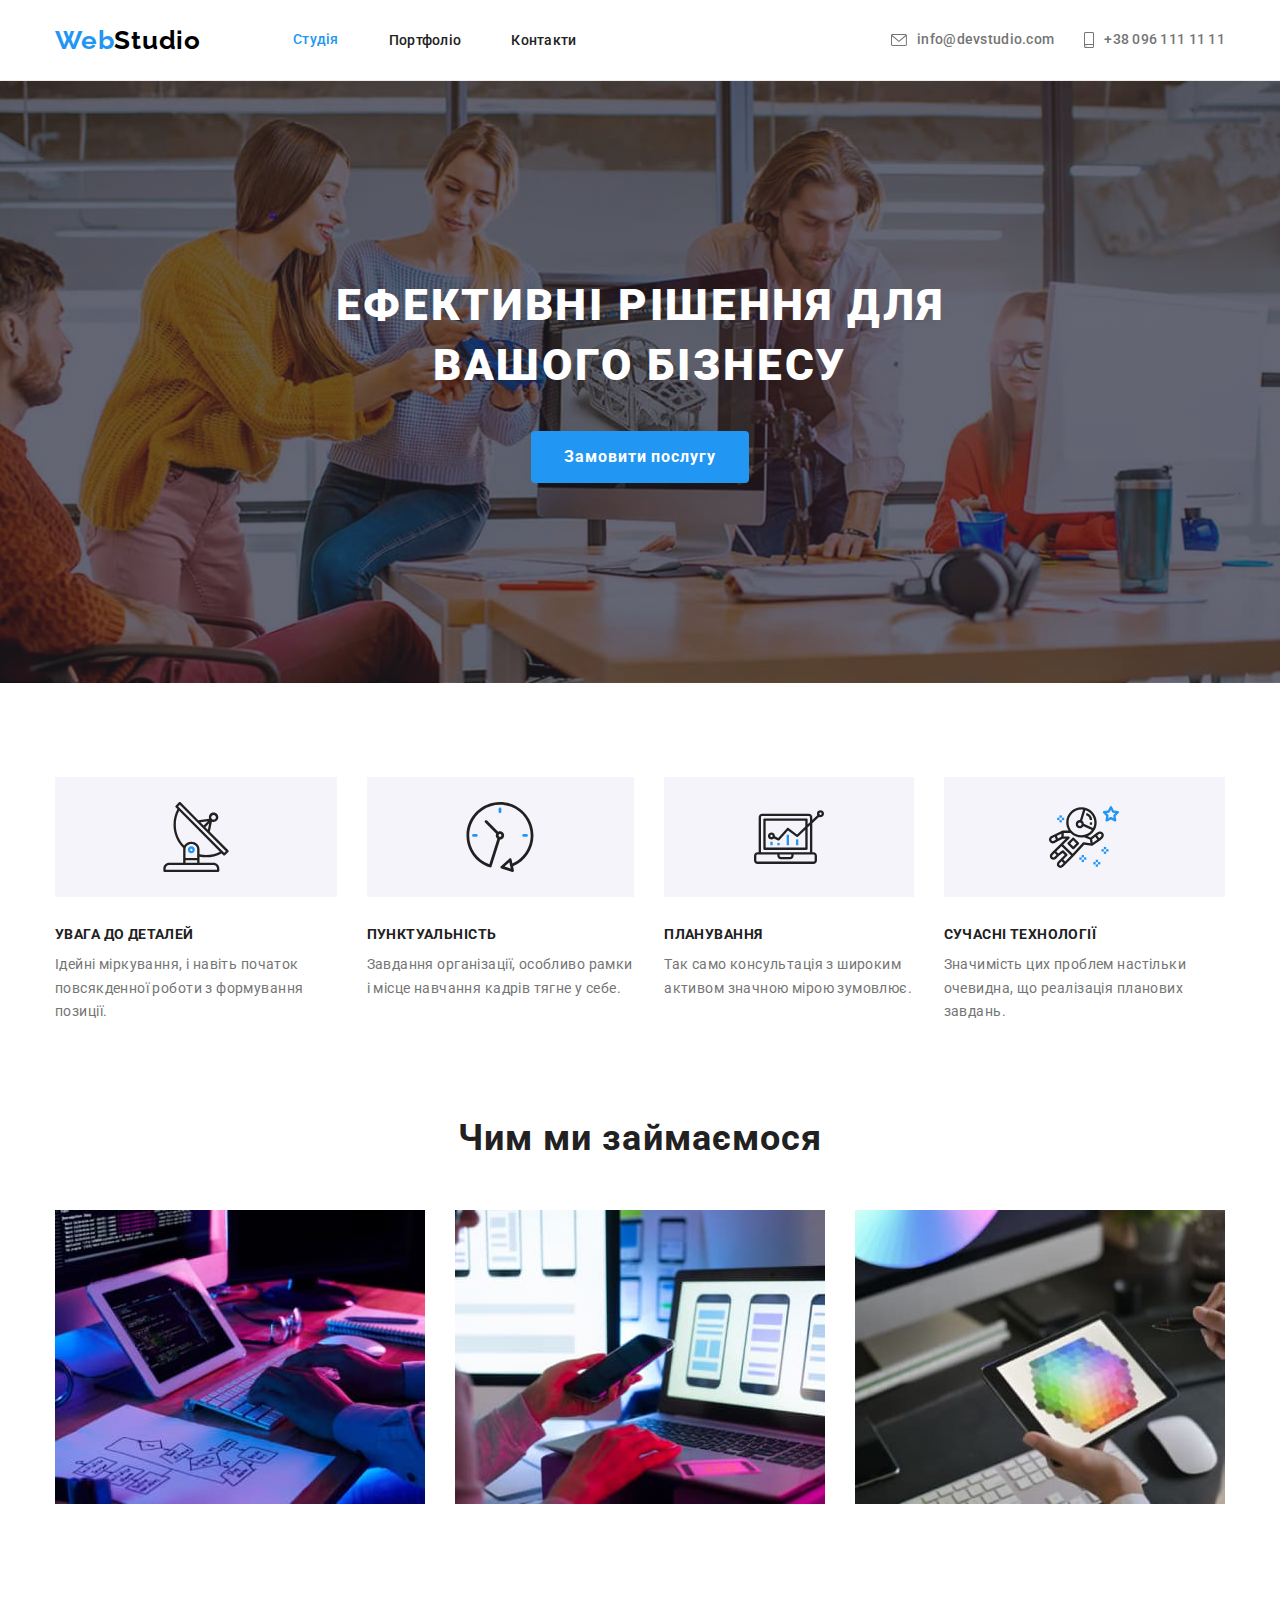
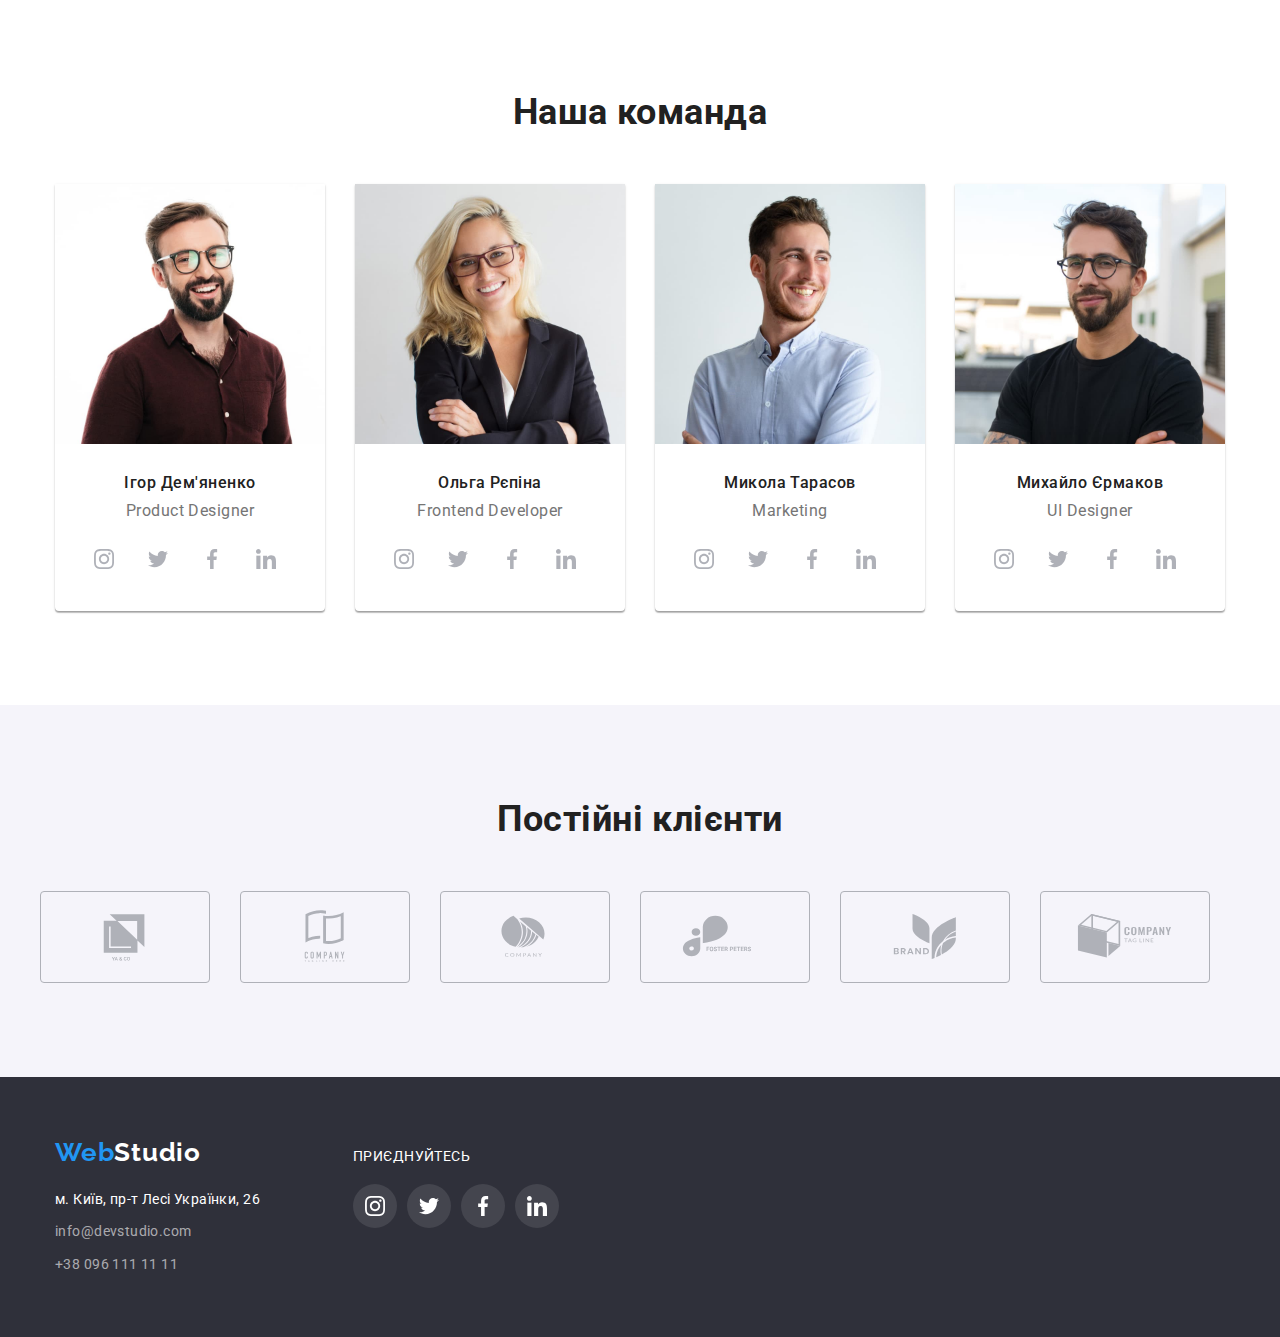
==== index.html @ d12665d5 "скопировал файлы ДЗ 4" ====
<!DOCTYPE html>
<html lang="uk">
  <head>
    <meta charset="UTF-8" />
    <meta http-equiv="X-UA-Compatible" content="IE=edge" />
    <meta name="viewport" content="width=device-width, initial-scale=1.0" />
    <title>Document</title>
    <link rel="preconnect" href="https://fonts.googleapis.com" />
    <link rel="preconnect" href="https://fonts.gstatic.com" crossorigin />
    <link
      href="https://fonts.googleapis.com/css2?family=Raleway:wght@700&family=Roboto:wght@400;500;700;900&display=swap"
      rel="stylesheet"
    />
    <link
      rel="stylesheet"
      href="https://cdnjs.cloudflare.com/ajax/libs/modern-normalize/1.0.0/modern-normalize.min.css"
    />
    <link rel="stylesheet" href="./css/common.css" />
    <link rel="stylesheet" href="./css/main.css" />
  </head>
  <body>
    <header class="header">
      <div class="container header-container">
        <nav class="nav-header">
          <a href="index.html" class="logo logo-header"
            ><span class="accentlogo">Web</span>Studio</a
          >
          <ul class="site-nav">
            <li class="site-nav-item"><a href="index.html" class="link current">Студія</a></li>
            <li class="site-nav-item"><a href="portfolio.html" class="link">Портфоліо</a></li>
            <li class="site-nav-item"><a href="" class="link">Контакти</a></li>
          </ul>
        </nav>

        <ul class="contacts">
          <li class="contacts-item">
            <a href="mailto:info@devstudio.com" class="contacts-link">
              <svg class="icon-header-mail" width="16" height="12">
                <use href="./images/icons.svg#icon-mail"></use>
              </svg>
              info@devstudio.com</a
            >
          </li>
          <li class="contacts-item">
            <a href="tel:+390961111111" class="contacts-link">
              <svg class="icon-header-smartphone" width="10" height="16">
                <use href="./images/icons.svg#icon-smartphone"></use>
              </svg>
              +38 096 111 11 11</a
            >
          </li>
        </ul>
      </div>
    </header>
    <main>
      <section class="hero bgc-image">
        <div class="container">
          <h1 class="hero-title">
            Ефективні рішення для <br />
            вашого бізнесу
          </h1>
          <button type="button" class="btn-primary">Замовити послугу</button>
        </div>
      </section>
      <section class="section">
        <div class="container">
          <h2 class="visually-hidden">Особливості</h2>
          <ul class="peculiarities">
            <li class="peculiarities-item">
              <div class="peculiarities-icon">
                <svg class="" width="70" height="70">
                  <use href="./images/icons.svg#icon-antenna"></use>
                </svg>
              </div>
              <h3 class="peculiarities-sub-title">УВАГА ДО ДЕТАЛЕЙ</h3>
              <p class="peculiarities-text">
                Ідейні міркування, і навіть початок повсякденної роботи з формування позиції.
              </p>
            </li>
            <li class="peculiarities-item">
              <div class="peculiarities-icon">
                <svg class="" width="70" height="70">
                  <use href="./images/icons.svg#icon-clock"></use>
                </svg>
              </div>
              <h3 class="peculiarities-sub-title">ПУНКТУАЛЬНІСТЬ</h3>
              <p class="peculiarities-text">
                Завдання організації, особливо рамки і місце навчання кадрів тягне у себе.
              </p>
            </li>
            <li class="peculiarities-item">
              <div class="peculiarities-icon">
                <svg class="" width="70" height="70">
                  <use href="./images/icons.svg#icon-diagram"></use>
                </svg>
              </div>
              <h3 class="peculiarities-sub-title">ПЛАНУВАННЯ</h3>
              <p class="peculiarities-text">
                Так само консультація з широким активом значною мірою зумовлює.
              </p>
            </li>
            <li class="peculiarities-item">
              <div class="peculiarities-icon">
                <svg class="" width="70" height="70">
                  <use href="./images/icons.svg#icon-astronaut"></use>
                </svg>
              </div>
              <h3 class="peculiarities-sub-title">СУЧАСНІ ТЕХНОЛОГІЇ</h3>
              <p class="peculiarities-text">
                Значимість цих проблем настільки очевидна, що реалізація планових завдань.
              </p>
            </li>
          </ul>
        </div>
      </section>
      <section class="section">
        <div class="container our-work-container">
          <h2 class="our-work-title">Чим ми займаємося</h2>
          <ul class="our-work-list">
            <li class="our-work-item">
              <img src="./images/one.jpg" alt="робота на калвіатурі з планшетом" width="370" />
            </li>
            <li class="our-work-item">
              <img src="./images/two.jpg" alt="ноутбук та мобільний телефон у руці" width="370" />
            </li>
            <li class="our-work-item">
              <img src="./images/three.jpg" alt="планшет з кольоровою палітрою" width="370" />
            </li>
          </ul>
        </div>
      </section>
      <section class="section">
        <div class="container">
          <h2 class="our-team-title">Наша команда</h2>
          <ul class="our-team-list">
            <li class="our-team-item">
              <img src="./images/ihor.jpg" class="our-team-img" alt="ігор" width="270" />
              <div class="our-team-title-text">
                <h3 class="our-team-sub-title">Ігор Дем'яненко</h3>
                <p class="our-team-text">Product Designer</p>
              </div>
              <ul class="our-team-social-links-list">
                <li class="our-team-social-item">
                  <a href="" class="our-team-social-links">
                    <svg class="our-team-social-links-icon" width="20" height="20">
                      <use href="./images/icons.svg#icon-instagram"></use>
                    </svg>
                  </a>
                </li>
                <li class="our-team-social-item">
                  <a href="" class="our-team-social-links">
                    <svg class="our-team-social-links-icon" width="20" height="20">
                      <use href="./images/icons.svg#icon-twitter"></use>
                    </svg>
                  </a>
                </li>
                <li class="our-team-social-item">
                  <a href="" class="our-team-social-links">
                    <svg class="our-team-social-links-icon" width="20" height="20">
                      <use href="./images/icons.svg#icon-facebook"></use>
                    </svg>
                  </a>
                </li>
                <li class="our-team-social-item">
                  <a href="" class="our-team-social-links">
                    <svg class="our-team-social-links-icon" width="20" height="20">
                      <use href="./images/icons.svg#icon-linkedin"></use>
                    </svg>
                  </a>
                </li>
              </ul>
            </li>
            <li class="our-team-item">
              <img src="./images/olga.jpg" class="our-team-img" alt="ольга" width="270" />
              <div class="our-team-title-text">
                <h3 class="our-team-sub-title">Ольга Рєпіна</h3>
                <p class="our-team-text">Frontend Developer</p>
              </div>
              <ul class="our-team-social-links-list">
                <li class="our-team-social-item">
                  <a href="" class="our-team-social-links">
                    <svg class="our-team-social-links-icon" width="20" height="20">
                      <use href="./images/icons.svg#icon-instagram"></use>
                    </svg>
                  </a>
                </li>
                <li class="our-team-social-item">
                  <a href="" class="our-team-social-links">
                    <svg class="our-team-social-links-icon" width="20" height="20">
                      <use href="./images/icons.svg#icon-twitter"></use>
                    </svg>
                  </a>
                </li>
                <li class="our-team-social-item">
                  <a href="" class="our-team-social-links">
                    <svg class="our-team-social-links-icon" width="20" height="20">
                      <use href="./images/icons.svg#icon-facebook"></use>
                    </svg>
                  </a>
                </li>
                <li class="our-team-social-item">
                  <a href="" class="our-team-social-links">
                    <svg class="our-team-social-links-icon" width="20" height="20">
                      <use href="./images/icons.svg#icon-linkedin"></use>
                    </svg>
                  </a>
                </li>
              </ul>
            </li>

            <li class="our-team-item">
              <img src="./images/michael.jpg" class="our-team-img" alt="микола" width="270" />
              <div class="our-team-title-text">
                <h3 class="our-team-sub-title">Микола Тарасов</h3>
                <p class="our-team-text">Marketing</p>
              </div>
              <ul class="our-team-social-links-list">
                <li class="our-team-social-item">
                  <a href="" class="our-team-social-links">
                    <svg class="our-team-social-links-icon" width="20" height="20">
                      <use href="./images/icons.svg#icon-instagram"></use>
                    </svg>
                  </a>
                </li>
                <li class="our-team-social-item">
                  <a href="" class="our-team-social-links">
                    <svg class="our-team-social-links-icon" width="20" height="20">
                      <use href="./images/icons.svg#icon-twitter"></use>
                    </svg>
                  </a>
                </li>
                <li class="our-team-social-item">
                  <a href="" class="our-team-social-links">
                    <svg class="our-team-social-links-icon" width="20" height="20">
                      <use href="./images/icons.svg#icon-facebook"></use>
                    </svg>
                  </a>
                </li>
                <li class="our-team-social-item">
                  <a href="" class="our-team-social-links">
                    <svg class="our-team-social-links-icon" width="20" height="20">
                      <use href="./images/icons.svg#icon-linkedin"></use>
                    </svg>
                  </a>
                </li>
              </ul>
            </li>

            <li class="our-team-item">
              <img src="./images/michaelo.jpg" class="our-team-img" alt="михайло" width="270" />
              <div class="our-team-title-text">
                <h3 class="our-team-sub-title">Михайло Єрмаков</h3>
                <p class="our-team-text">UI Designer</p>
              </div>
              <ul class="our-team-social-links-list">
                <li class="our-team-social-item">
                  <a href="" class="our-team-social-links">
                    <svg class="our-team-social-links-icon" width="20" height="20">
                      <use href="./images/icons.svg#icon-instagram"></use>
                    </svg>
                  </a>
                </li>
                <li class="our-team-social-item">
                  <a href="" class="our-team-social-links">
                    <svg class="our-team-social-links-icon" width="20" height="20">
                      <use href="./images/icons.svg#icon-twitter"></use>
                    </svg>
                  </a>
                </li>
                <li class="our-team-social-item">
                  <a href="" class="our-team-social-links">
                    <svg class="our-team-social-links-icon" width="20" height="20">
                      <use href="./images/icons.svg#icon-facebook"></use>
                    </svg>
                  </a>
                </li>
                <li class="our-team-social-item">
                  <a href="" class="our-team-social-links">
                    <svg class="our-team-social-links-icon" width="20" height="20">
                      <use href="./images/icons.svg#icon-linkedin"></use>
                    </svg>
                  </a>
                </li>
              </ul>
            </li>
          </ul>
        </div>
      </section>
      <section class="section">
        <h2 class="clients-title">Постійні клієнти</h2>
        <ul class="clients-list">
          <li>
            <a href="" class="clients-links">
              <svg class="clients-icon" width="106" height="60">
                <use href="./images/icons.svg#icon-one"></use>
              </svg>
            </a>
          </li>
          <li>
            <a href="" class="clients-links">
              <svg class="clients-icon" width="106" height="60">
                <use href="./images/icons.svg#icon-two"></use>
              </svg>
            </a>
          </li>
          <li>
            <a href="" class="clients-links">
              <svg class="clients-icon" width="106" height="60">
                <use href="./images/icons.svg#icon-three"></use>
              </svg>
            </a>
          </li>
          <li>
            <a href="" class="clients-links">
              <svg class="clients-icon" width="106" height="60">
                <use href="./images/icons.svg#icon-four"></use>
              </svg>
            </a>
          </li>
          <li>
            <a href="" class="clients-links">
              <svg class="clients-icon" width="106" height="60">
                <use href="./images/icons.svg#icon-five"></use>
              </svg>
            </a>
          </li>
          <li>
            <a href="" class="clients-links">
              <svg class="clients-icon" width="106" height="60">
                <use href="./images/icons.svg#icon-six"></use>
              </svg>
            </a>
          </li>
        </ul>
      </section>
    </main>
    <footer class="footer">
      <div class="container footer-container">
        <div class="footer-container-address">
          <a href="index.html" class="logo"><span class="accentlogo">Web</span>Studio</a>
          <address class="address-footer">
            <ul class="address-footer-list">
              <li class="address-item">
                <a
                  href="https://goo.gl/maps/RYjKqLjYyLRPvNdB7"
                  target="_blank"
                  rel="noopener noreferrer"
                  class="address-link"
                  >м. Київ, пр-т Лесі Українки, 26</a
                >
              </li>
              <li class="address-item">
                <a href="mailto:info@devstudio.com" class="footer-contacts">info@devstudio.com</a>
              </li>
              <li class="address-item">
                <a href="tel:+380961111111" class="footer-contacts">+38 096 111 11 11</a>
              </li>
            </ul>
          </address>
        </div>
        <div class="footer-social-container">
          <p class="social-links-text">приєднуйтесь</p>
          <ul class="social-links-list">
            <li>
              <a href="" class="footer-social-links">
                <svg class="social-links-icon" width="20" height="20">
                  <use href="./images/icons.svg#icon-instagram"></use>
                </svg>
              </a>
            </li>
            <li>
              <a href="" class="footer-social-links">
                <svg class="social-links-icon" width="20" height="20">
                  <use href="./images/icons.svg#icon-twitter"></use>
                </svg>
              </a>
            </li>
            <li>
              <a href="" class="footer-social-links"
                ><svg class="social-links-icon" width="20" height="20">
                  <use href="./images/icons.svg#icon-facebook"></use>
                </svg>
              </a>
            </li>
            <li>
              <a href="" class="footer-social-links">
                <svg class="social-links-icon" width="20" height="20">
                  <use href="./images/icons.svg#icon-linkedin"></use>
                </svg>
              </a>
            </li>
          </ul>
        </div>
      </div>
    </footer>
  </body>
</html>
---- css/common.css ----
/* цвет основного текста #212121 */
/* цвет вторичного текста #757575 */
/* цвет белый #FFFFFF */
/* цвет акцент #2196F3 */
/* цвет фона главного заголовка #2F303A */
:root {
  --primary-text-color: #212121;
  --p-text-color: #757575;
  --accent-color: #2196f3;
  --primary-white-color: #ffffff;
}

body {
  background-color: var(--primary-white-color);
  color: var(--primary-text-color);

  font-family: Roboto, sans-serif;
  letter-spacing: 0.03em;
}
h1,
h2,
h3,
p {
  margin-top: 0;
  margin-bottom: 0;
}
ul {
  margin-top: 0;
  margin-bottom: 0;
  padding-left: 0;
  list-style: none;
}
img,
a {
  display: block;
}

/* header nav */
.container {
  width: 1200px;
  padding-left: 15px;
  padding-right: 15px;
  margin: 0 auto;
}
.header-container {
  display: flex;
  align-items: center;
}

.header {
  border-bottom: 1px solid #ececec;
}
.nav-header {
  display: flex;
  align-items: center;
}
.logo {
  display: inline-block;
  color: #000000;

  font-family: Raleway;
  font-size: 26px;
  font-weight: 700;
  line-height: 1.19;
  letter-spacing: 0.03em;
  text-decoration: none;
}

.accentlogo {
  color: var(--accent-color);
}

.site-nav {
  display: flex;
  align-items: center;
  margin-left: 92px;
}
.site-nav-item:not(:last-child) {
  margin-right: 50px;
}
.site-nav .link.current {
  color: var(--accent-color);

  line-height: 1.14;
}
.site-nav a {
  color: var(--primary-text-color);
  font-size: 14px;
  font-weight: 500;
  text-decoration: none;
  letter-spacing: 0.02em;
}
.link {
  padding-top: 32px;
  padding-bottom: 32px;
  display: block;
}

.site-nav a:hover,
.site-nav a:focus {
  color: var(--accent-color);
}

.contacts {
  display: flex;
  align-items: center;
  margin-left: auto;
}
.contacts-item:not(:last-child) {
  margin-right: 30px;
}

.contacts-link {
  display: inline-flex;
  align-items: center;
  padding-top: 32px;
  padding-bottom: 32px;
  color: var(--p-text-color);
  text-decoration: none;

  font-size: 14px;
  font-weight: 500;
  line-height: 1.14;
  letter-spacing: 0.02em;
}

.icon-header-mail {
  margin-right: 10px;
  width: 16px;
  height: 12px;
  fill: currentColor;
}

.icon-header-smartphone {
  margin-right: 10px;
  width: 10px;
  height: 16px;
  fill: currentColor;
}

.contacts-link:hover,
.contacts-link:focus {
  color: var(--accent-color);
}
/* footer */

.footer {
  background-color: #2f303a;
  padding-top: 60px;
  padding-bottom: 60px;
  display: flex;
  justify-content: center;
  align-items: center;
}

.footer-container-address {
  margin-right: 93px;
}

.footer-container {
  display: flex;
  align-items: baseline;
}

.footer .logo {
  color: var(--primary-white-color);
}

.footer .accentlogo {
  color: var(--accent-color);
}

.footer:hover,
.footer:focus {
  color: var(--accent-color);
}

.address-footer {
  font-style: normal;
}

.address-footer-list {
  margin-top: 20px;
}

.address-item:not(:last-child) {
  margin-bottom: 9px;
}

.address-link {
  color: var(--primary-white-color);

  text-decoration: none;

  font-size: 14px;
  line-height: 1.7;
  letter-spacing: 0.03em;
}

.address-link:hover,
.address-link:focus {
  color: var(--accent-color);
}

.footer-contacts {
  color: rgba(255, 255, 255, 0.6);

  text-decoration: none;

  font-style: normal;
  font-size: 14px;
  line-height: 1.7;
  letter-spacing: 0.03em;
}

.footer-contacts:hover,
.footer-contacts:focus {
  color: var(--accent-color);
}

.social-links-text {
  margin-bottom: 20px;
  color: var(--primary-white-color);
  font-size: 14px;
  line-height: calc(16 / 14);
  letter-spacing: 0.03em;
  text-transform: uppercase;
}

.social-links-list {
  display: flex;
}

.footer-social-links {
  margin-right: 10px;
  background-color: rgba(255, 255, 255, 0.1);
  border-radius: 50%;
  width: 44px;
  height: 44px;
  display: flex;
  align-items: center;
  justify-content: center;
}

.social-links-icon {
  fill: var(--primary-white-color);
  width: 20px;
  height: 20px;
}

.social-links-item:last-child {
  margin-right: 0;
}

.footer-social-links:hover,
.footer-social-links:focus {
  background-color: var(--accent-color);
}
---- css/main.css ----
/* main */
/* hero */

.hero {
  background-color: #2f303a;
  text-align: center;
  padding-bottom: 200px;
  padding-top: 195px;
}
.hero-title {
  color: var(--primary-white-color);
  text-transform: uppercase;
  margin-top: 0;
  margin-bottom: 35px;
  font-size: 44px;
  font-weight: 900;
  line-height: 1.36;
  text-align: Center;
  vertical-align: Top;
  letter-spacing: 0.06em;
}

.bgc-image {
  max-width: 1600px;
  margin-left: auto;
  margin-right: auto;
  background-image: linear-gradient(to right, rgba(47, 48, 58, 0.4), rgba(47, 48, 58, 0.4)),
    url(../images/herobgimg.jpg);
  background-repeat: no-repeat;
  background-position: center;
  background-size: cover;
}

.btn-primary {
  padding: 10px 32px;
  border: 1px solid transparent;
  border-radius: 4px;
  color: var(--primary-white-color);
  background-color: var(--accent-color);

  cursor: pointer;

  font-weight: 700;
  line-height: 1.87;
  letter-spacing: 0.06em;
}
.btn-primary:focus,
.btn-primary:hover {
  background-color: #188ce8;
}

.section {
  padding-top: 94px;
  padding-bottom: 94px;
}

.section:nth-child(3) {
  padding-top: 0px;
}

.section:last-child {
  background-color: #f5f4fa;
}

/* peculiarities */

.peculiarities-icon {
  height: 120px;
  display: flex;
  align-items: center;
  justify-content: center;
  background-color: #f5f4fa;
  margin-bottom: 30px;
}

.peculiarities {
  display: flex;
}

.visually-hidden {
  position: absolute;
  width: 1px;
  height: 1px;
  margin: -1px;
  border: 0;
  padding: 0;
  white-space: nowrap;
  clip-path: inset(100%);
  clip: rect(0 0 0 0);
  overflow: hidden;
}

.peculiarities-sub-title {
  color: var(--primary-text-color);

  font-size: 14px;
  line-height: 1.14;
  letter-spacing: 0.03em;
  margin-bottom: 10px;
}

.peculiarities-item:not(:last-child) {
  margin-right: 30px;
}

.peculiarities-text {
  color: var(--p-text-color);
  font-size: 14px;
  line-height: 1.71;
  letter-spacing: 0.03em;
}

/* our-work */

.our-work-container {
  text-align: center;
}

.our-work-title {
  margin-top: 0;
  margin-bottom: 50px;
  vertical-align: Top;
  letter-spacing: 0.03em;

  font-size: 36px;
  font-weight: 700;
  line-height: 1.16;
}

.our-work-list {
  display: flex;
  gap: 30px;
}

/* our-team */

.our-team-item {
  margin-right: 30px;
  width: 270px;
  border-radius: 0px 0px 4px 4px;
  box-shadow: 0px 1px 3px rgba(0, 0, 0, 0.12), 0px 1px 1px rgba(0, 0, 0, 0.14),
    0px 2px 1px rgba(0, 0, 0, 0.2);
  background-color: var(--primary-white-color);
}

.our-team-item:last-child {
  margin-right: 0px;
}

.our-team-list {
  display: flex;
}

.our-team-title {
  margin-top: 0;
  margin-bottom: 50px;
  text-align: center;
  font-weight: 700;
  font-size: 36px;
}

.our-team-title-text {
  padding-top: 30px;
  padding-bottom: 16px;
}
.our-team-sub-title {
  font-size: 16px;
  font-weight: 500;
  line-height: 1.18;
  text-align: Center;
  vertical-align: Top;
  letter-spacing: 0.03em;
  margin-bottom: 10px;
}
.our-team-text {
  color: var(--p-text-color);

  line-height: 1.18;
  text-align: Center;
  letter-spacing: 0.03em;
}

.our-team-social-links-list {
  display: flex;
  justify-content: center;
  align-items: center;

  padding-bottom: 30px;
}

.our-team-social-links {
  display: flex;
  justify-content: center;
  align-items: center;

  background-color: rgba(255, 255, 255, 0.1);
  width: 44px;
  height: 44px;
}

.our-team-social-item {
  margin-right: 10px;
}

.our-team-social-links:last-child {
  margin-right: 0;
}

.our-team-social-links-icon {
  fill: #afb1b8;
}

.our-team-social-links:hover,
.our-team-social-links:focus {
  border-radius: 50%;
  background-color: var(--accent-color);
}

.our-team-social-links:hover .our-team-social-links-icon,
.our-team-social-links:focus .our-team-social-links-icon {
  fill: var(--primary-white-color);
}

/*clients*/

.clients-list {
  display: flex;
  justify-content: center;
  align-items: center;
}

.clients-links {
  display: flex;
  justify-content: center;
  align-items: center;

  margin-right: 30px;
  width: 170px;
  height: 92px;
  border: 1px solid #afb1b8;
  border-radius: 4px;
}

.clients-item:last-child {
  margin-right: 0px;
}

.clients-title {
  margin-top: 0;
  margin-bottom: 50px;
  text-align: center;
  font-weight: 700;
  font-size: 36px;
}

.clients-icon {
  width: 106px;
  height: 60px;
  fill: #afb1b8;
}

.clients-links:hover,
.clients-links:focus {
  border-color: var(--accent-color);
  outline: transparent;
}

.clients-links:hover .clients-icon,
.clients-links:focus .clients-icon {
  fill: var(--accent-color);
}
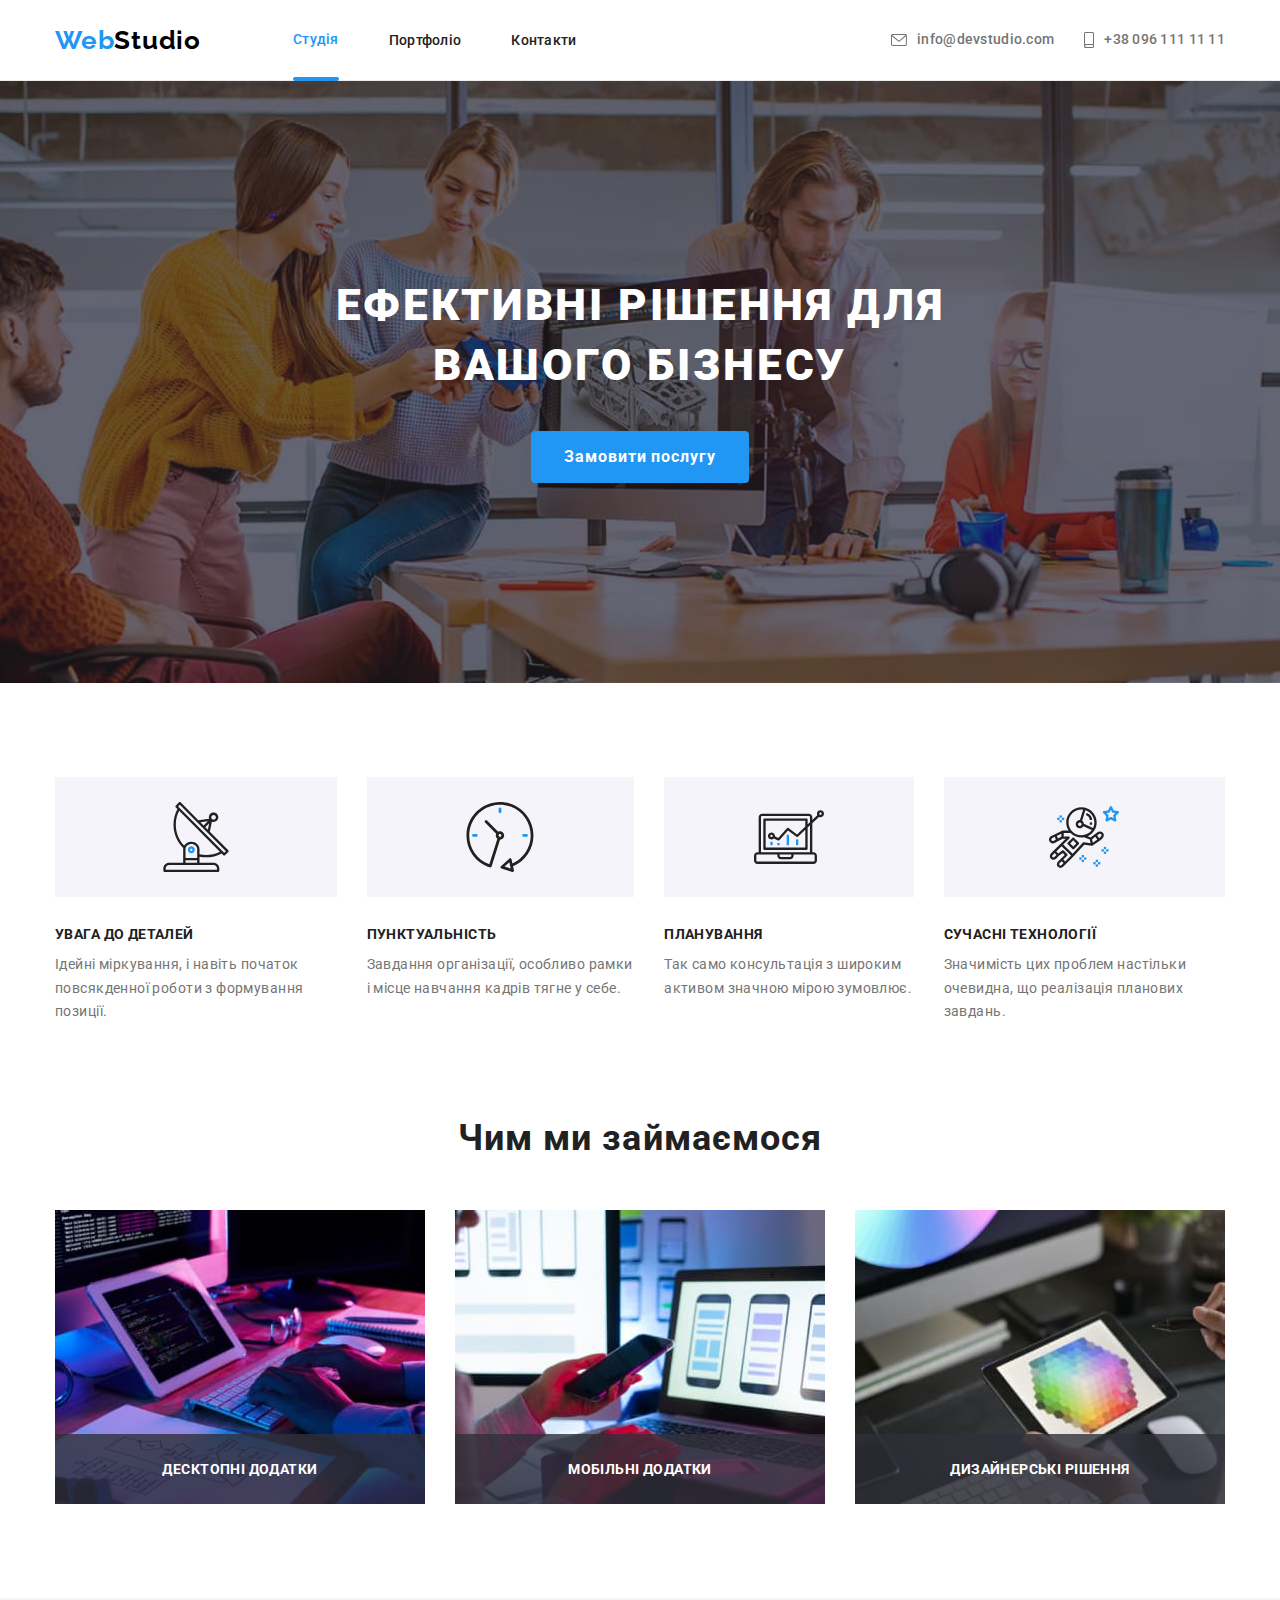
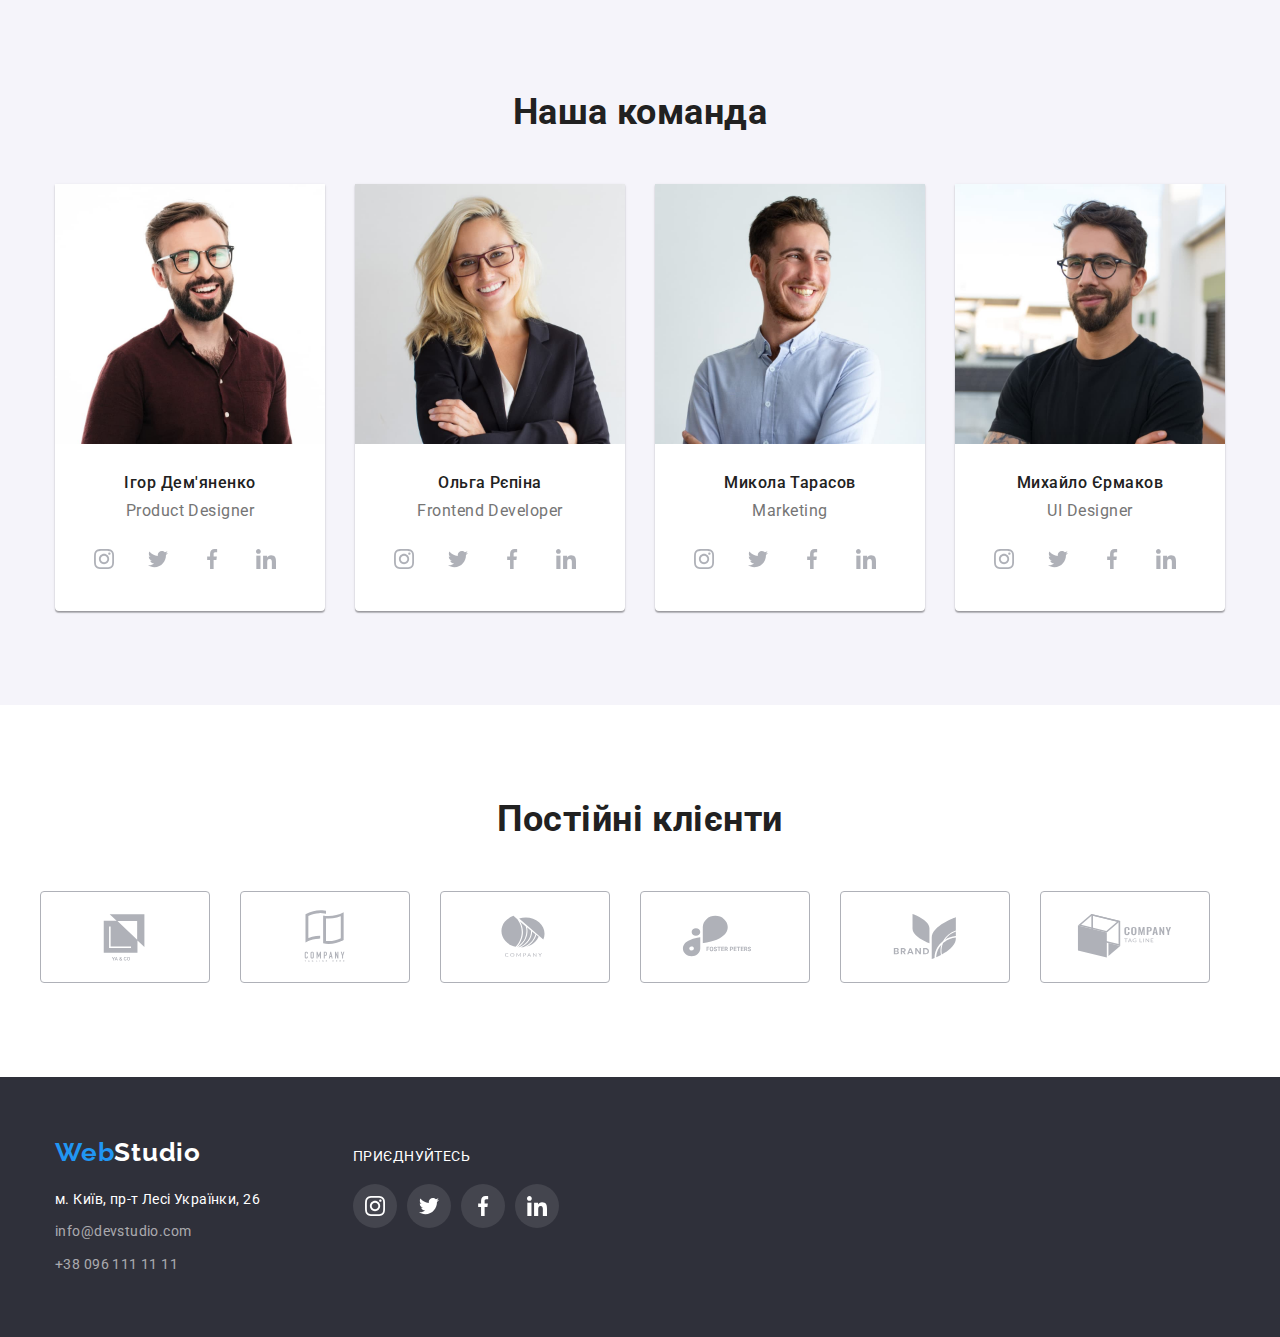
==== commit 7b6ca3b9: "исправил ошибки по дз 4 и сделал портфолио дз 5" ====
--- a/index.html
+++ b/index.html
@@ -117,14 +117,23 @@
         <div class="container our-work-container">
           <h2 class="our-work-title">Чим ми займаємося</h2>
           <ul class="our-work-list">
-            <li class="our-work-item">
-              <img src="./images/one.jpg" alt="робота на калвіатурі з планшетом" width="370" />
-            </li>
-            <li class="our-work-item">
-              <img src="./images/two.jpg" alt="ноутбук та мобільний телефон у руці" width="370" />
-            </li>
-            <li class="our-work-item">
-              <img src="./images/three.jpg" alt="планшет з кольоровою палітрою" width="370" />
+            <li class="our-work-item" width="370">
+              <div class="our-work-overlay">
+                <img src="./images/one.jpg" alt="робота на калвіатурі з планшетом" width="370" />
+                <p class="our-work-overlay-text">Десктопні додатки</p>
+              </div>
+            </li>
+            <li class="our-work-item" width="370">
+              <div class="our-work-overlay">
+                <img src="./images/two.jpg" alt="ноутбук та мобільний телефон у руці" width="370" />
+                <p class="our-work-overlay-text">Мобільні додатки</p>
+              </div>
+            </li>
+            <li class="our-work-item" width="370">
+              <div class="our-work-overlay">
+                <img src="./images/three.jpg" alt="планшет з кольоровою палітрою" width="370" />
+                <p class="our-work-overlay-text">Дизайнерські рішення</p>
+              </div>
             </li>
           </ul>
         </div>
--- a/css/common.css
+++ b/css/common.css
@@ -83,6 +83,18 @@
 
   line-height: 1.14;
 }
+
+.link.current::after {
+  content: '';
+  width: 100%;
+  height: 4px;
+  background-color: #2196f3;
+  border-radius: 2px;
+  position: absolute;
+  left: 0;
+  bottom: -1px;
+}
+
 .site-nav a {
   color: var(--primary-text-color);
   font-size: 14px;
@@ -94,11 +106,25 @@
   padding-top: 32px;
   padding-bottom: 32px;
   display: block;
-}
-
-.site-nav a:hover,
-.site-nav a:focus {
-  color: var(--accent-color);
+  position: relative;
+  transition: color 250ms cubic-bezier(0.4, 0, 0.2, 1);
+}
+
+.link:hover,
+.link:focus {
+  color: var(--accent-color);
+}
+
+.link:hover::after,
+.link:focus::after {
+  content: '';
+  width: 100%;
+  height: 4px;
+  background-color: #2196f3;
+  border-radius: 2px;
+  position: absolute;
+  left: 0;
+  bottom: -1px;
 }
 
 .contacts {
@@ -122,6 +148,7 @@
   font-weight: 500;
   line-height: 1.14;
   letter-spacing: 0.02em;
+  transition: color 250ms cubic-bezier(0.4, 0, 0.2, 1);
 }
 
 .icon-header-mail {
@@ -195,6 +222,7 @@
   font-size: 14px;
   line-height: 1.7;
   letter-spacing: 0.03em;
+  transition: 250ms cubic-bezier(0.4, 0, 0.2, 1);
 }
 
 .address-link:hover,
@@ -240,6 +268,7 @@
   display: flex;
   align-items: center;
   justify-content: center;
+  transition: 250ms cubic-bezier(0.4, 0, 0.2, 1);
 }
 
 .social-links-icon {
--- a/css/main.css
+++ b/css/main.css
@@ -58,7 +58,7 @@
   padding-top: 0px;
 }
 
-.section:last-child {
+.section:nth-child(4) {
   background-color: #f5f4fa;
 }
 
@@ -132,6 +132,27 @@
   gap: 30px;
 }
 
+.our-work-overlay {
+  position: relative;
+}
+
+.our-work-overlay-text {
+  color: var(--primary-white-color);
+  background: rgba(47, 48, 58, 0.8);
+  font-weight: 700;
+  font-size: 14px;
+  letter-spacing: 0.03em;
+  position: absolute;
+  left: 0;
+  bottom: 0;
+  width: 100%;
+  height: 70px;
+  text-transform: uppercase;
+  display: flex;
+  justify-content: center;
+  align-items: center;
+}
+
 /* our-team */
 
 .our-team-item {
@@ -196,6 +217,7 @@
   background-color: rgba(255, 255, 255, 0.1);
   width: 44px;
   height: 44px;
+  transition: 250ms cubic-bezier(0.4, 0, 0.2, 1);
 }
 
 .our-team-social-item {
@@ -239,6 +261,7 @@
   height: 92px;
   border: 1px solid #afb1b8;
   border-radius: 4px;
+  transition: 250ms cubic-bezier(0.4, 0, 0.2, 1);
 }
 
 .clients-item:last-child {
